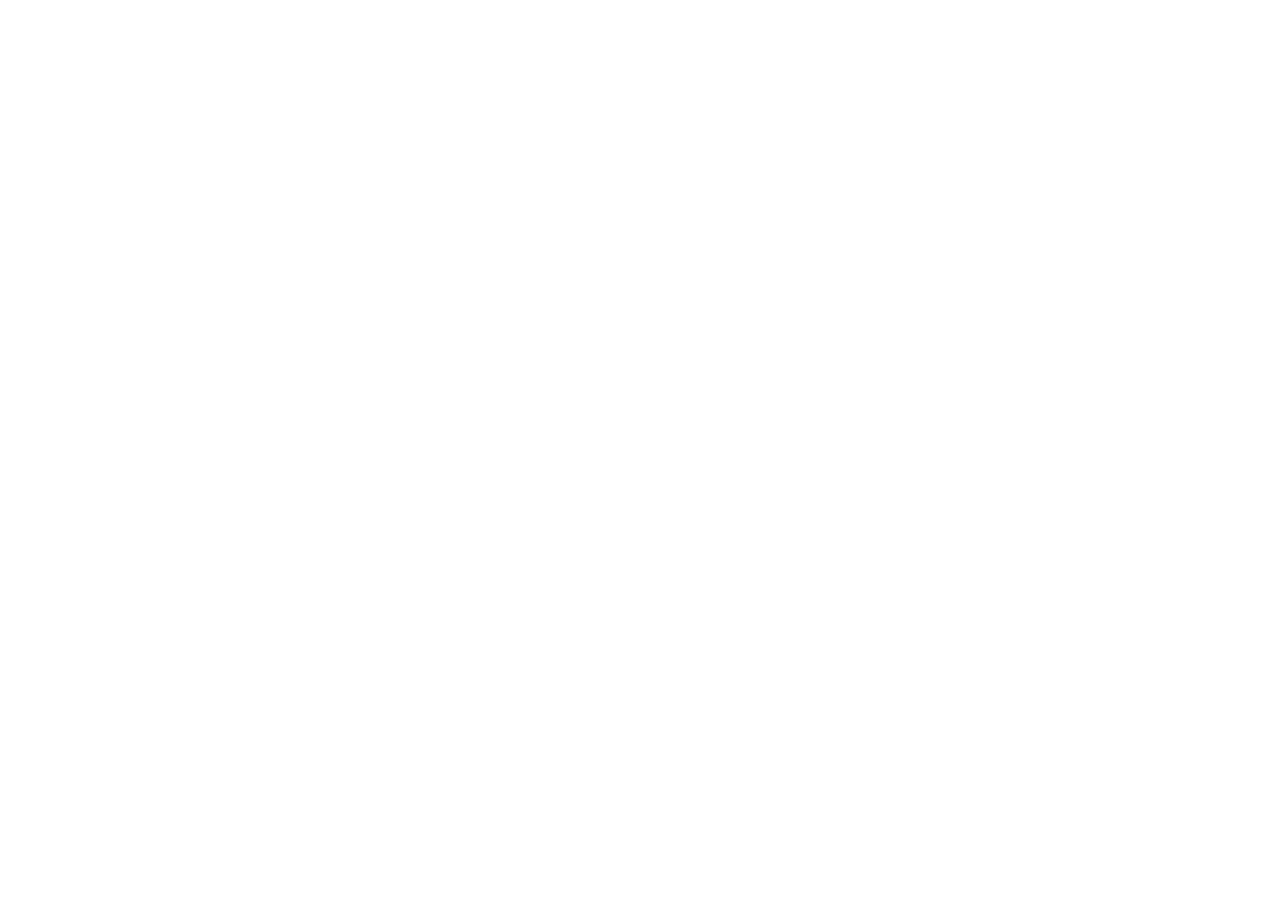
==== index.html @ 3e222f36 "Se crean los archivos index, styles y notmalize, y la carpeta img" ====
<!DOCTYPE html>
<html lang="en">
<head>
    <meta charset="UTF-8">
    <meta http-equiv="X-UA-Compatible" content="IE=edge">
    <meta name="viewport" content="width=device-width, initial-scale=1.0">
    <title>FrontEnd Store</title>
</head>
<body>
    
</body>
</html>
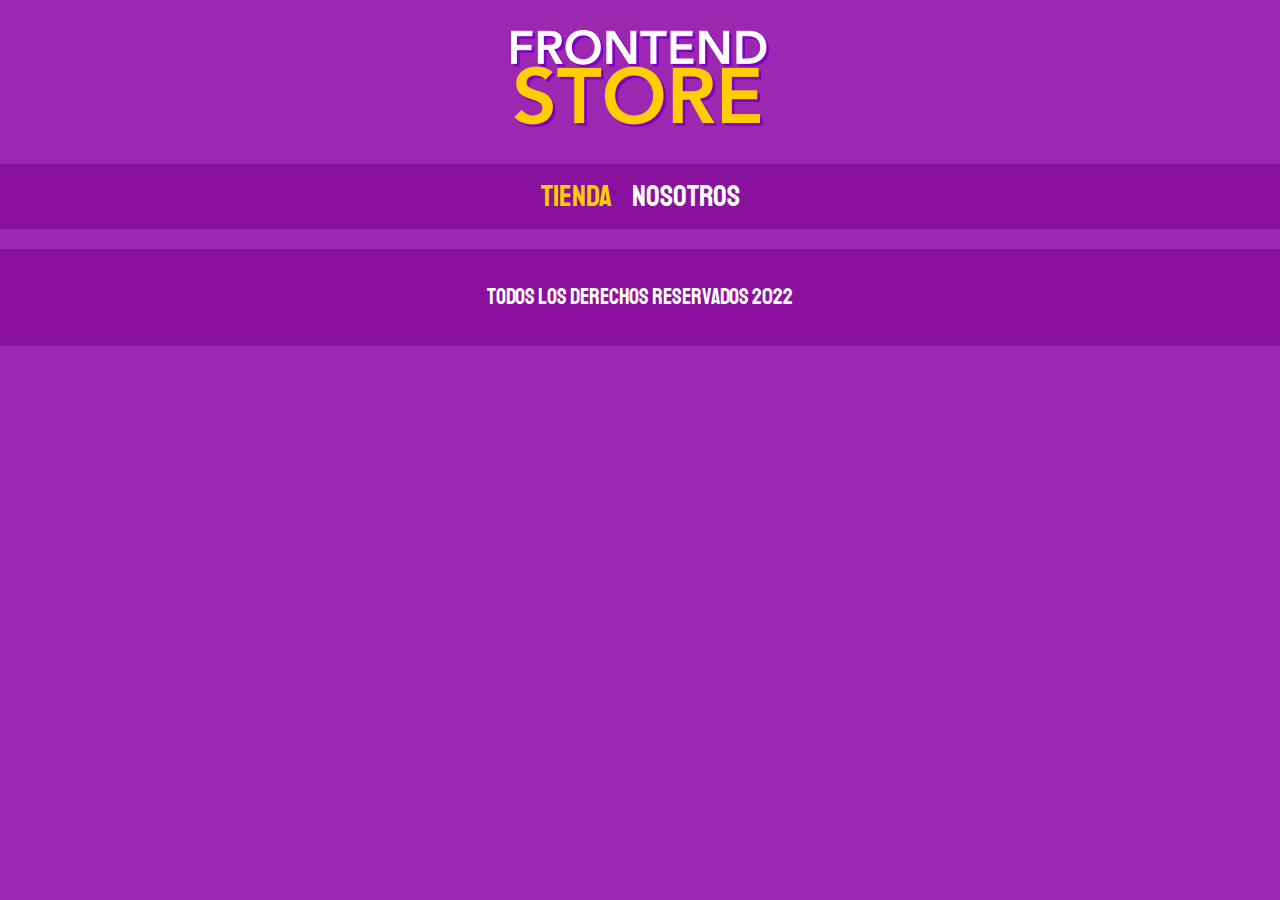
==== commit 534f1623: "Creación del encabezado, navegación y pie de página con BEM" ====
--- a/index.html
+++ b/index.html
@@ -5,8 +5,26 @@
     <meta http-equiv="X-UA-Compatible" content="IE=edge">
     <meta name="viewport" content="width=device-width, initial-scale=1.0">
     <title>FrontEnd Store</title>
+    <link rel="stylesheet" href="css/normailze.css">
+    <link rel="preconnect" href="https://fonts.googleapis.com">
+    <link rel="preconnect" href="https://fonts.gstatic.com" crossorigin>
+    <link href="https://fonts.googleapis.com/css2?family=Staatliches&display=swap" rel="stylesheet">
+    <link rel="stylesheet" href="css/styles.css">
 </head>
 <body>
-    
+    <header class="header">
+        <a href="index.html">
+            <img class="header__logo" src="img/logo.png" alt="Logotipo">
+        </a>
+    </header>
+
+    <nav class="navegacion">
+        <a class="navegacion__enlace navegacion__enlace--activo" href="#">Tienda</a>
+        <a class="navegacion__enlace" href="#">Nosotros</a>
+    </nav>
+
+    <footer class="footer">
+        <p class="footer__texto">Todos los derechos reservados 2022</p>
+    </footer>
 </body>
 </html>--- a/css/normailze.css
+++ b/css/normailze.css
@@ -0,0 +1,349 @@
+/*! normalize.css v8.0.1 | MIT License | github.com/necolas/normalize.css */
+
+/* Document
+   ========================================================================== */
+
+/**
+ * 1. Correct the line height in all browsers.
+ * 2. Prevent adjustments of font size after orientation changes in iOS.
+ */
+
+html {
+  line-height: 1.15; /* 1 */
+  -webkit-text-size-adjust: 100%; /* 2 */
+}
+
+/* Sections
+   ========================================================================== */
+
+/**
+ * Remove the margin in all browsers.
+ */
+
+body {
+  margin: 0;
+}
+
+/**
+ * Render the `main` element consistently in IE.
+ */
+
+main {
+  display: block;
+}
+
+/**
+ * Correct the font size and margin on `h1` elements within `section` and
+ * `article` contexts in Chrome, Firefox, and Safari.
+ */
+
+h1 {
+  font-size: 2em;
+  margin: 0.67em 0;
+}
+
+/* Grouping content
+   ========================================================================== */
+
+/**
+ * 1. Add the correct box sizing in Firefox.
+ * 2. Show the overflow in Edge and IE.
+ */
+
+hr {
+  box-sizing: content-box; /* 1 */
+  height: 0; /* 1 */
+  overflow: visible; /* 2 */
+}
+
+/**
+ * 1. Correct the inheritance and scaling of font size in all browsers.
+ * 2. Correct the odd `em` font sizing in all browsers.
+ */
+
+pre {
+  font-family: monospace, monospace; /* 1 */
+  font-size: 1em; /* 2 */
+}
+
+/* Text-level semantics
+   ========================================================================== */
+
+/**
+ * Remove the gray background on active links in IE 10.
+ */
+
+a {
+  background-color: transparent;
+}
+
+/**
+ * 1. Remove the bottom border in Chrome 57-
+ * 2. Add the correct text decoration in Chrome, Edge, IE, Opera, and Safari.
+ */
+
+abbr[title] {
+  border-bottom: none; /* 1 */
+  text-decoration: underline; /* 2 */
+  text-decoration: underline dotted; /* 2 */
+}
+
+/**
+ * Add the correct font weight in Chrome, Edge, and Safari.
+ */
+
+b,
+strong {
+  font-weight: bolder;
+}
+
+/**
+ * 1. Correct the inheritance and scaling of font size in all browsers.
+ * 2. Correct the odd `em` font sizing in all browsers.
+ */
+
+code,
+kbd,
+samp {
+  font-family: monospace, monospace; /* 1 */
+  font-size: 1em; /* 2 */
+}
+
+/**
+ * Add the correct font size in all browsers.
+ */
+
+small {
+  font-size: 80%;
+}
+
+/**
+ * Prevent `sub` and `sup` elements from affecting the line height in
+ * all browsers.
+ */
+
+sub,
+sup {
+  font-size: 75%;
+  line-height: 0;
+  position: relative;
+  vertical-align: baseline;
+}
+
+sub {
+  bottom: -0.25em;
+}
+
+sup {
+  top: -0.5em;
+}
+
+/* Embedded content
+   ========================================================================== */
+
+/**
+ * Remove the border on images inside links in IE 10.
+ */
+
+img {
+  border-style: none;
+}
+
+/* Forms
+   ========================================================================== */
+
+/**
+ * 1. Change the font styles in all browsers.
+ * 2. Remove the margin in Firefox and Safari.
+ */
+
+button,
+input,
+optgroup,
+select,
+textarea {
+  font-family: inherit; /* 1 */
+  font-size: 100%; /* 1 */
+  line-height: 1.15; /* 1 */
+  margin: 0; /* 2 */
+}
+
+/**
+ * Show the overflow in IE.
+ * 1. Show the overflow in Edge.
+ */
+
+button,
+input { /* 1 */
+  overflow: visible;
+}
+
+/**
+ * Remove the inheritance of text transform in Edge, Firefox, and IE.
+ * 1. Remove the inheritance of text transform in Firefox.
+ */
+
+button,
+select { /* 1 */
+  text-transform: none;
+}
+
+/**
+ * Correct the inability to style clickable types in iOS and Safari.
+ */
+
+button,
+[type="button"],
+[type="reset"],
+[type="submit"] {
+  -webkit-appearance: button;
+}
+
+/**
+ * Remove the inner border and padding in Firefox.
+ */
+
+button::-moz-focus-inner,
+[type="button"]::-moz-focus-inner,
+[type="reset"]::-moz-focus-inner,
+[type="submit"]::-moz-focus-inner {
+  border-style: none;
+  padding: 0;
+}
+
+/**
+ * Restore the focus styles unset by the previous rule.
+ */
+
+button:-moz-focusring,
+[type="button"]:-moz-focusring,
+[type="reset"]:-moz-focusring,
+[type="submit"]:-moz-focusring {
+  outline: 1px dotted ButtonText;
+}
+
+/**
+ * Correct the padding in Firefox.
+ */
+
+fieldset {
+  padding: 0.35em 0.75em 0.625em;
+}
+
+/**
+ * 1. Correct the text wrapping in Edge and IE.
+ * 2. Correct the color inheritance from `fieldset` elements in IE.
+ * 3. Remove the padding so developers are not caught out when they zero out
+ *    `fieldset` elements in all browsers.
+ */
+
+legend {
+  box-sizing: border-box; /* 1 */
+  color: inherit; /* 2 */
+  display: table; /* 1 */
+  max-width: 100%; /* 1 */
+  padding: 0; /* 3 */
+  white-space: normal; /* 1 */
+}
+
+/**
+ * Add the correct vertical alignment in Chrome, Firefox, and Opera.
+ */
+
+progress {
+  vertical-align: baseline;
+}
+
+/**
+ * Remove the default vertical scrollbar in IE 10+.
+ */
+
+textarea {
+  overflow: auto;
+}
+
+/**
+ * 1. Add the correct box sizing in IE 10.
+ * 2. Remove the padding in IE 10.
+ */
+
+[type="checkbox"],
+[type="radio"] {
+  box-sizing: border-box; /* 1 */
+  padding: 0; /* 2 */
+}
+
+/**
+ * Correct the cursor style of increment and decrement buttons in Chrome.
+ */
+
+[type="number"]::-webkit-inner-spin-button,
+[type="number"]::-webkit-outer-spin-button {
+  height: auto;
+}
+
+/**
+ * 1. Correct the odd appearance in Chrome and Safari.
+ * 2. Correct the outline style in Safari.
+ */
+
+[type="search"] {
+  -webkit-appearance: textfield; /* 1 */
+  outline-offset: -2px; /* 2 */
+}
+
+/**
+ * Remove the inner padding in Chrome and Safari on macOS.
+ */
+
+[type="search"]::-webkit-search-decoration {
+  -webkit-appearance: none;
+}
+
+/**
+ * 1. Correct the inability to style clickable types in iOS and Safari.
+ * 2. Change font properties to `inherit` in Safari.
+ */
+
+::-webkit-file-upload-button {
+  -webkit-appearance: button; /* 1 */
+  font: inherit; /* 2 */
+}
+
+/* Interactive
+   ========================================================================== */
+
+/*
+ * Add the correct display in Edge, IE 10+, and Firefox.
+ */
+
+details {
+  display: block;
+}
+
+/*
+ * Add the correct display in all browsers.
+ */
+
+summary {
+  display: list-item;
+}
+
+/* Misc
+   ========================================================================== */
+
+/**
+ * Add the correct display in IE 10+.
+ */
+
+template {
+  display: none;
+}
+
+/**
+ * Add the correct display in IE 10.
+ */
+
+[hidden] {
+  display: none;
+}
--- a/css/styles.css
+++ b/css/styles.css
@@ -0,0 +1,102 @@
+:root{
+    --primario: #9C27B0;
+    --primarioObscuro: #89119D;
+    --secundario: #FFCE00;
+    --secundarioObscuro: rgb(233,287,2);
+    --blanco: #FFF;
+    --negro: #000;
+
+    --fuentePrincipal: 'Staatliches', cursive;
+}
+
+html{
+    box-sizing: border-box;
+    font-size: 62.5% /*ajustar 1rem = 10px*/;
+}
+*, *:before, *:after {
+    box-sizing: inherit;
+}
+
+/** Globales **/
+body{
+    background-color: var(--primario);
+    font-size: 1.6rem;
+    line-height: 1.5;/*interlineado*/
+}
+
+p{
+    font-size: 1.8rem;
+    font-family: Arial, Helvetica, sans-serif;
+    color: var(--blanco);
+}
+
+a{
+    text-decoration: none;
+}
+
+img{
+    max-width: 100%;
+}
+
+.contenedor{
+    max-width: 120rem;
+    margin: 0 auto;
+}
+
+h1,h2,h3 {
+    text-align: center;
+    color: var(--secundario);
+    font-family: var(--fuentePrincipal);
+}
+h1 {
+    font-size: 4rem;
+}
+h2{
+    font-size: 3.2rem;
+}
+h3{
+    font-size: 2.4rem;
+}
+
+/** HEADER **/
+
+.header{
+    display: flex;
+    justify-content: center;
+}
+
+.header__logo{
+    margin: 3rem 0;
+}
+
+/** NAVEGACION **/
+
+.navegacion{
+    background-color: var(--primarioObscuro);
+    padding: 1rem 0;
+    display: flex;
+    justify-content: center;
+    gap: 2rem;
+}
+.navegacion__enlace{
+    font-family: var(--fuentePrincipal);
+    color: var(--blanco);
+    font-size: 3rem;
+}
+.navegacion__enlace--activo, 
+.navegacion__enlace:hover{
+    color: var(--secundario);
+}
+
+/** FOOTER **/
+.footer{
+    background-color: var(--primarioObscuro);
+    padding: 1rem 0;
+    margin-top: 2rem;
+}
+
+.footer__texto {
+    font-family: var(--fuentePrincipal);
+    text-align: center;
+    font-size: 2.2rem;
+}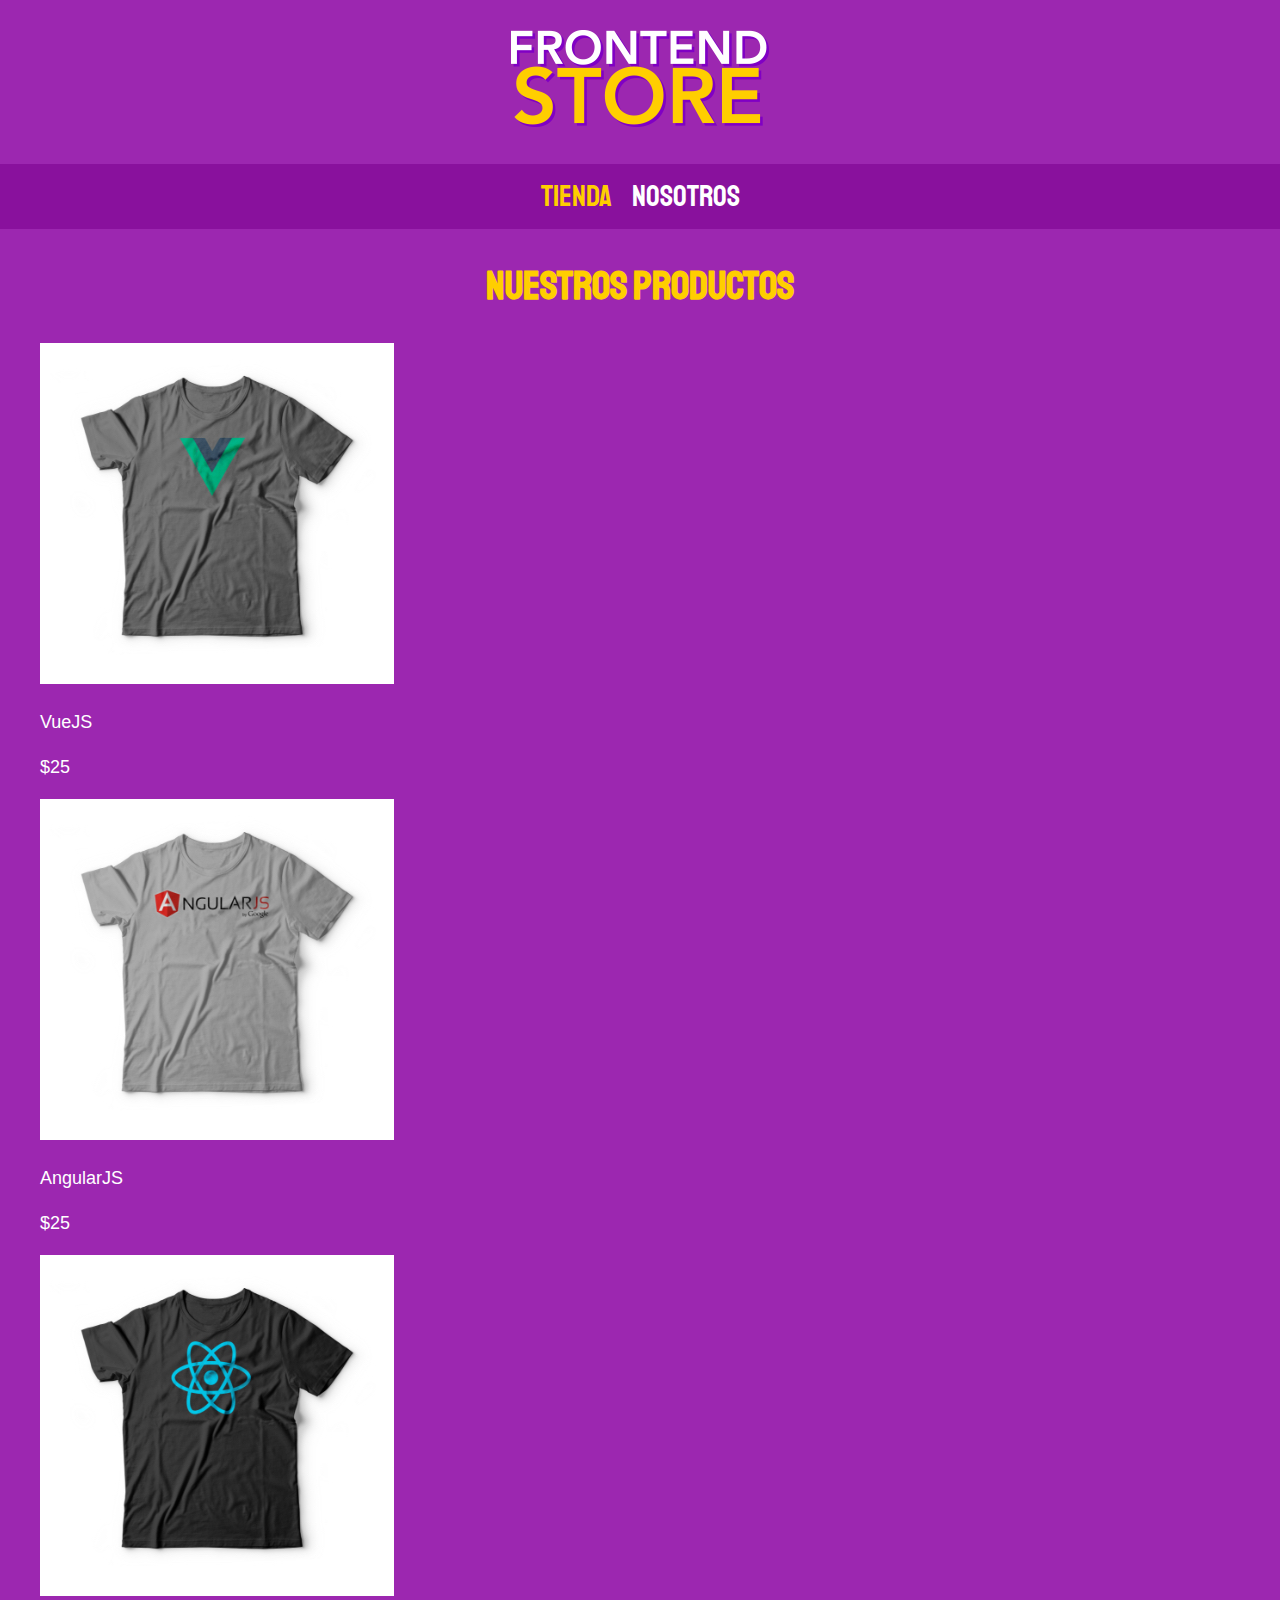
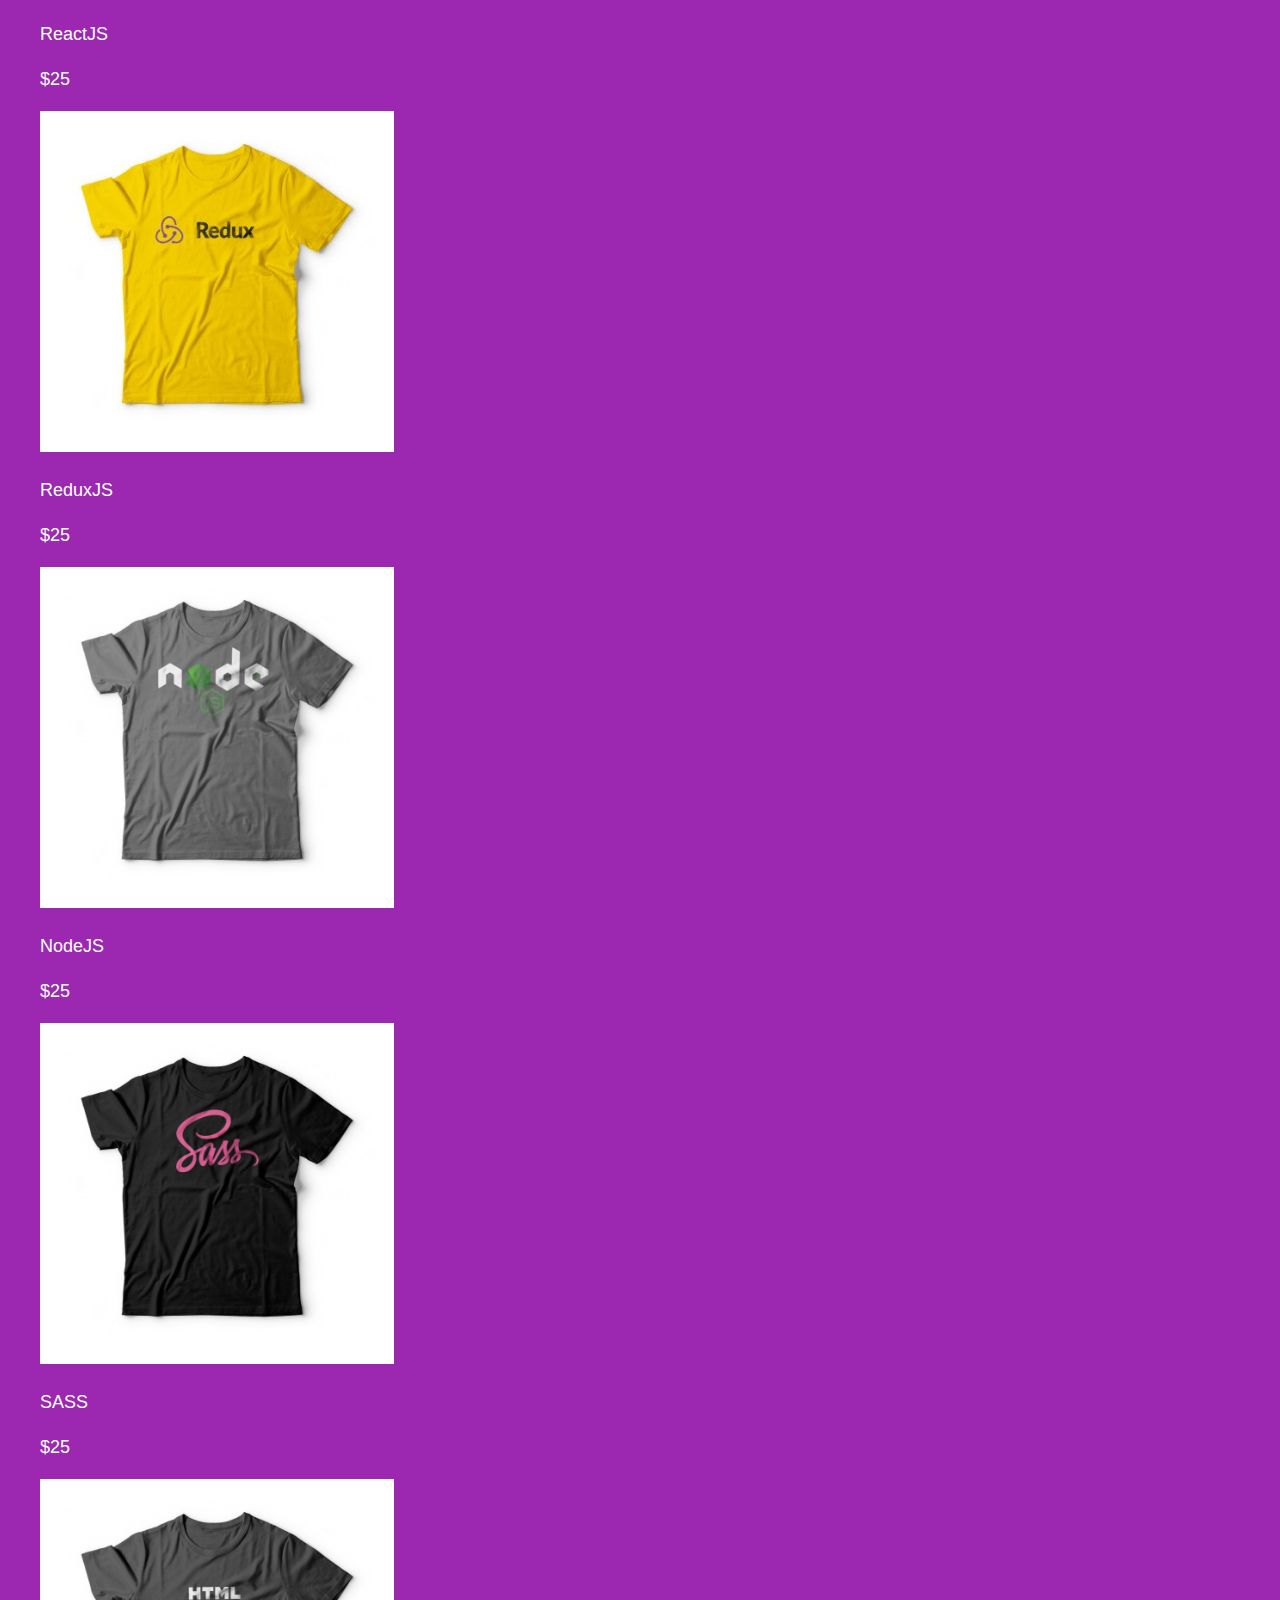
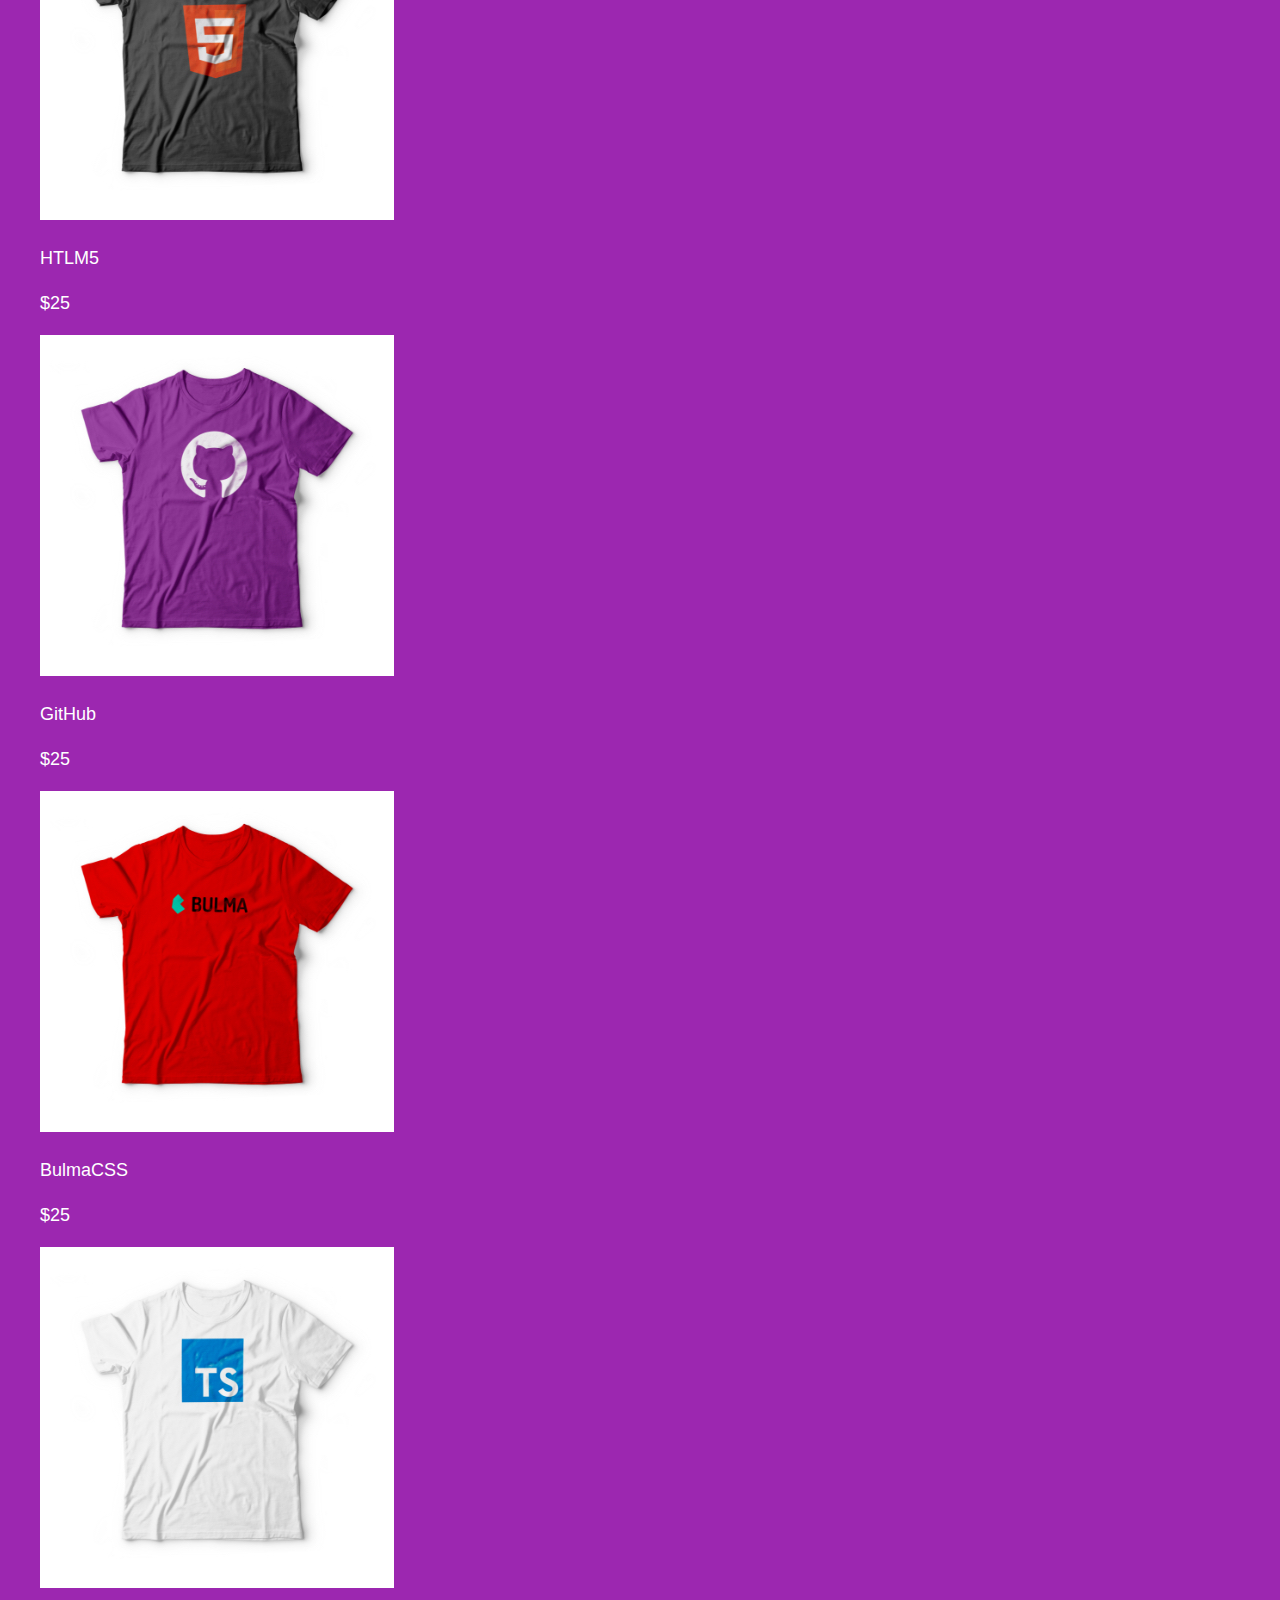
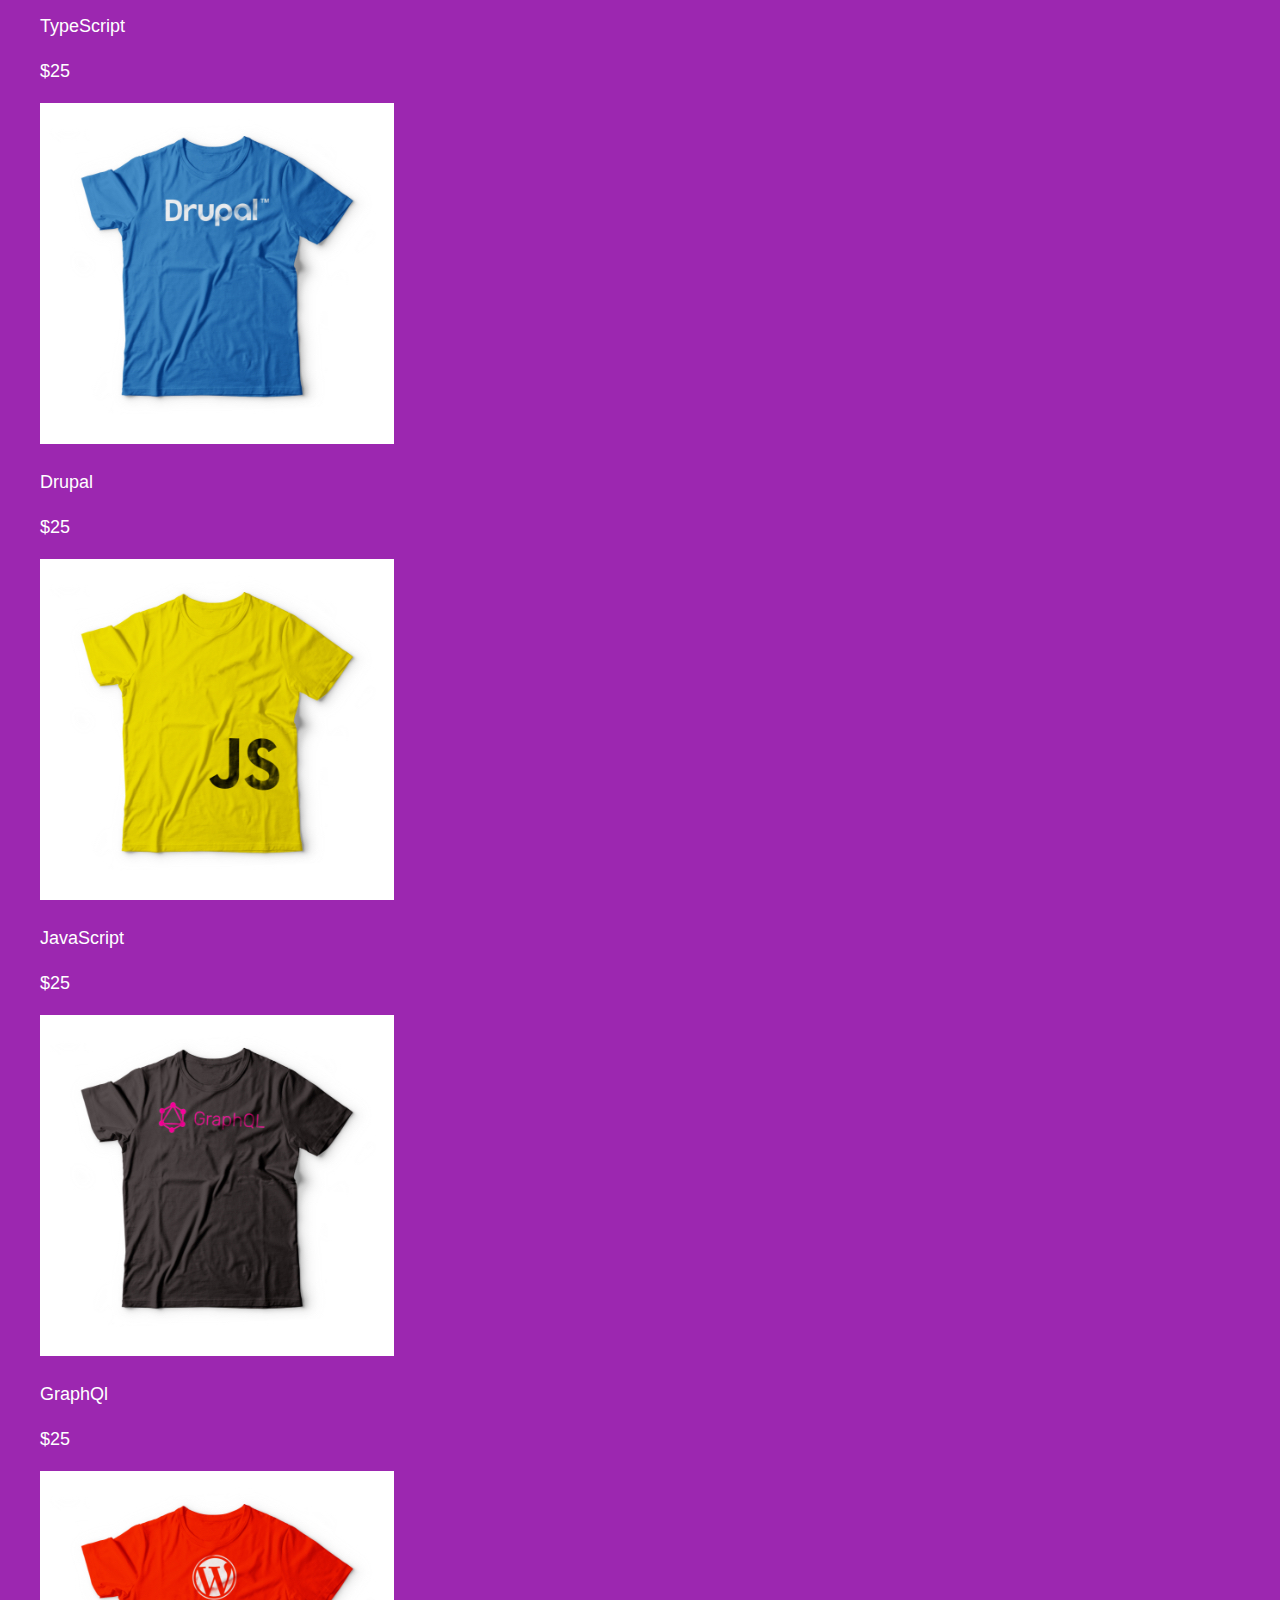
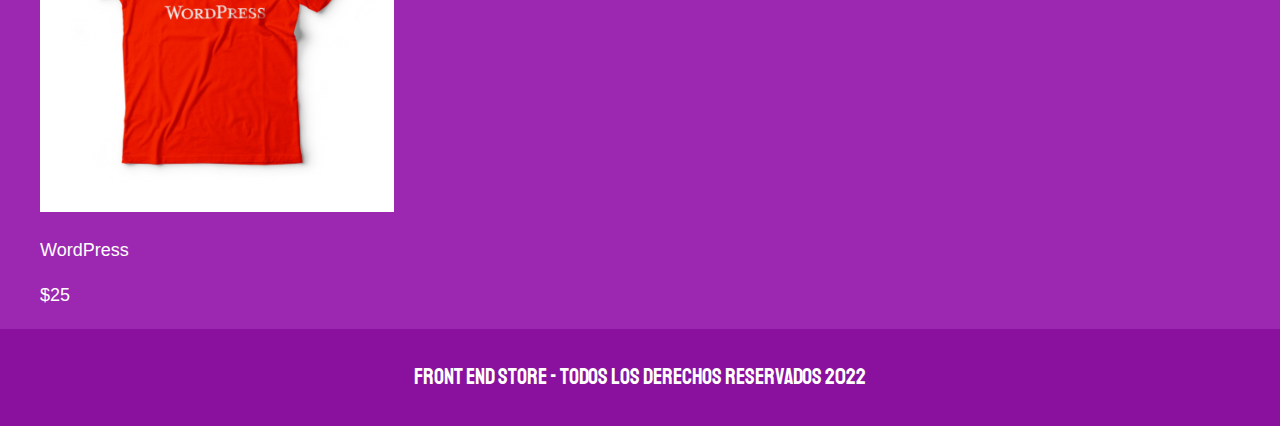
==== commit a6a2d667: "Se añaden clases 'producto'" ====
--- a/index.html
+++ b/index.html
@@ -19,12 +19,144 @@
     </header>
 
     <nav class="navegacion">
-        <a class="navegacion__enlace navegacion__enlace--activo" href="#">Tienda</a>
-        <a class="navegacion__enlace" href="#">Nosotros</a>
+        <a class="navegacion__enlace navegacion__enlace--activo" href="index.html">Tienda</a>
+        <a class="navegacion__enlace" href="nosotros.html">Nosotros</a>
     </nav>
 
+    <main class="contenedor">
+        <h1>Nuestros productos</h1>
+        <div class="grid">
+            <div class="producto">
+                <a href="producto.html">
+                    <img class="producto__imagen" src="img/1.jpg" alt="imagen camisa">
+                    <div class="producto__informacion">
+                        <p class="producto__nombre">VueJS</p>
+                        <p class="producto__precio">$25</p>
+                    </div>
+                </a>
+            </div><!-- .producto-->
+            <div class="producto">
+                <a href="producto.html">
+                    <img class="producto__imagen" src="img/2.jpg" alt="imagen camisa">
+                    <div class="producto__informacion">
+                        <p class="producto__nombre">AngularJS</p>
+                        <p class="producto__precio">$25</p>
+                    </div>
+                </a>
+            </div><!-- .producto-->
+            <div class="producto">
+                <a href="producto.html">
+                    <img class="producto__imagen" src="img/3.jpg" alt="imagen camisa">
+                    <div class="producto__informacion">
+                        <p class="producto__nombre">ReactJS</p>
+                        <p class="producto__precio">$25</p>
+                    </div>
+                </a>
+            </div><!-- .producto-->
+            <div class="producto">
+                <a href="producto.html">
+                    <img class="producto__imagen" src="img/4.jpg" alt="imagen camisa">
+                    <div class="producto__informacion">
+                        <p class="producto__nombre">ReduxJS</p>
+                        <p class="producto__precio">$25</p>
+                    </div>
+                </a>
+            </div><!-- .producto-->
+            <div class="producto">
+                <a href="producto.html">
+                    <img class="producto__imagen" src="img/5.jpg" alt="imagen camisa">
+                    <div class="producto__informacion">
+                        <p class="producto__nombre">NodeJS</p>
+                        <p class="producto__precio">$25</p>
+                    </div>
+                </a>
+            </div><!-- .producto-->
+            <div class="producto">
+                <a href="producto.html">
+                    <img class="producto__imagen" src="img/6.jpg" alt="imagen camisa">
+                    <div class="producto__informacion">
+                        <p class="producto__nombre">SASS</p>
+                        <p class="producto__precio">$25</p>
+                    </div>
+                </a>
+            </div><!-- .producto-->
+            <div class="producto">
+                <a href="producto.html">
+                    <img class="producto__imagen" src="img/7.jpg" alt="imagen camisa">
+                    <div class="producto__informacion">
+                        <p class="producto__nombre">HTLM5</p>
+                        <p class="producto__precio">$25</p>
+                    </div>
+                </a>
+            </div><!-- .producto-->
+            <div class="producto">
+                <a href="producto.html">
+                    <img class="producto__imagen" src="img/8.jpg" alt="imagen camisa">
+                    <div class="producto__informacion">
+                        <p class="producto__nombre">GitHub</p>
+                        <p class="producto__precio">$25</p>
+                    </div>
+                </a>
+            </div><!-- .producto-->
+            <div class="producto">
+                <a href="producto.html">
+                    <img class="producto__imagen" src="img/9.jpg" alt="imagen camisa">
+                    <div class="producto__informacion">
+                        <p class="producto__nombre">BulmaCSS</p>
+                        <p class="producto__precio">$25</p>
+                    </div>
+                </a>
+            </div><!-- .producto-->
+            <div class="producto">
+                <a href="producto.html">
+                    <img class="producto__imagen" src="img/10.jpg" alt="imagen camisa">
+                    <div class="producto__informacion">
+                        <p class="producto__nombre">TypeScript</p>
+                        <p class="producto__precio">$25</p>
+                    </div>
+                </a>
+            </div><!-- .producto-->
+            <div class="producto">
+                <a href="producto.html">
+                    <img class="producto__imagen" src="img/11.jpg" alt="imagen camisa">
+                    <div class="producto__informacion">
+                        <p class="producto__nombre">Drupal</p>
+                        <p class="producto__precio">$25</p>
+                    </div>
+                </a>
+            </div><!-- .producto-->
+            <div class="producto">
+                <a href="producto.html">
+                    <img class="producto__imagen" src="img/12.jpg" alt="imagen camisa">
+                    <div class="producto__informacion">
+                        <p class="producto__nombre">JavaScript</p>
+                        <p class="producto__precio">$25</p>
+                    </div>
+                </a>
+            </div><!-- .producto-->
+            <div class="producto">
+                <a href="producto.html">
+                    <img class="producto__imagen" src="img/13.jpg" alt="imagen camisa">
+                    <div class="producto__informacion">
+                        <p class="producto__nombre">GraphQl</p>
+                        <p class="producto__precio">$25</p>
+                    </div>
+                </a>
+            </div><!-- .producto-->
+            <div class="producto">
+                <a href="producto.html">
+                    <img class="producto__imagen" src="img/14.jpg" alt="imagen camisa">
+                    <div class="producto__informacion">
+                        <p class="producto__nombre">WordPress</p>
+                        <p class="producto__precio">$25</p>
+                    </div>
+                </a>
+            </div><!-- .producto-->
+        </div>
+    </main>
+
     <footer class="footer">
-        <p class="footer__texto">Todos los derechos reservados 2022</p>
+        <p class="footer__texto">Front End Store - Todos los derechos reservados 2022</p>
     </footer>
 </body>
 </html>--- a/css/styles.css
+++ b/css/styles.css
@@ -99,4 +99,22 @@
     font-family: var(--fuentePrincipal);
     text-align: center;
     font-size: 2.2rem;
+}
+
+/** PRODUCTOS **/
+
+.producto{
+
+}
+.producto__imagen{
+
+}
+.producto__información{
+
+}
+.producto__nombre{
+
+}
+.producto__precio{
+
 }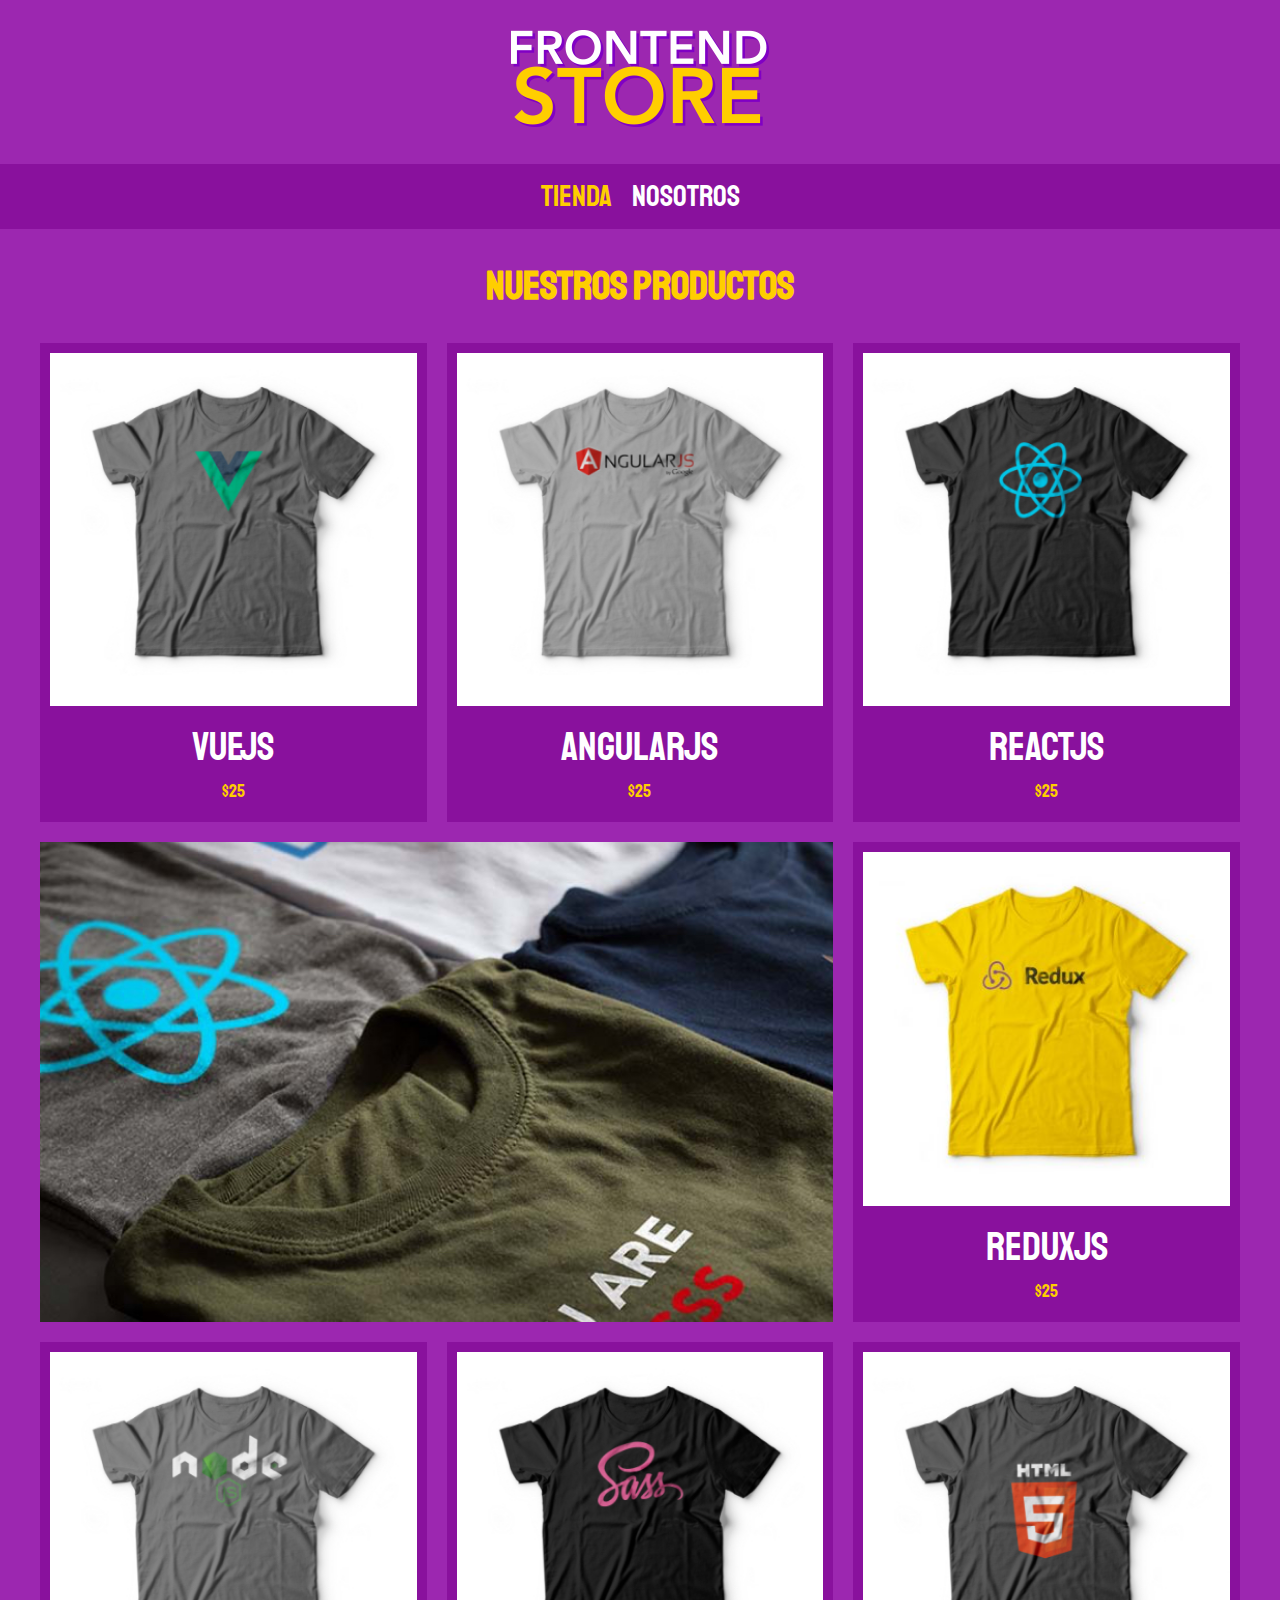
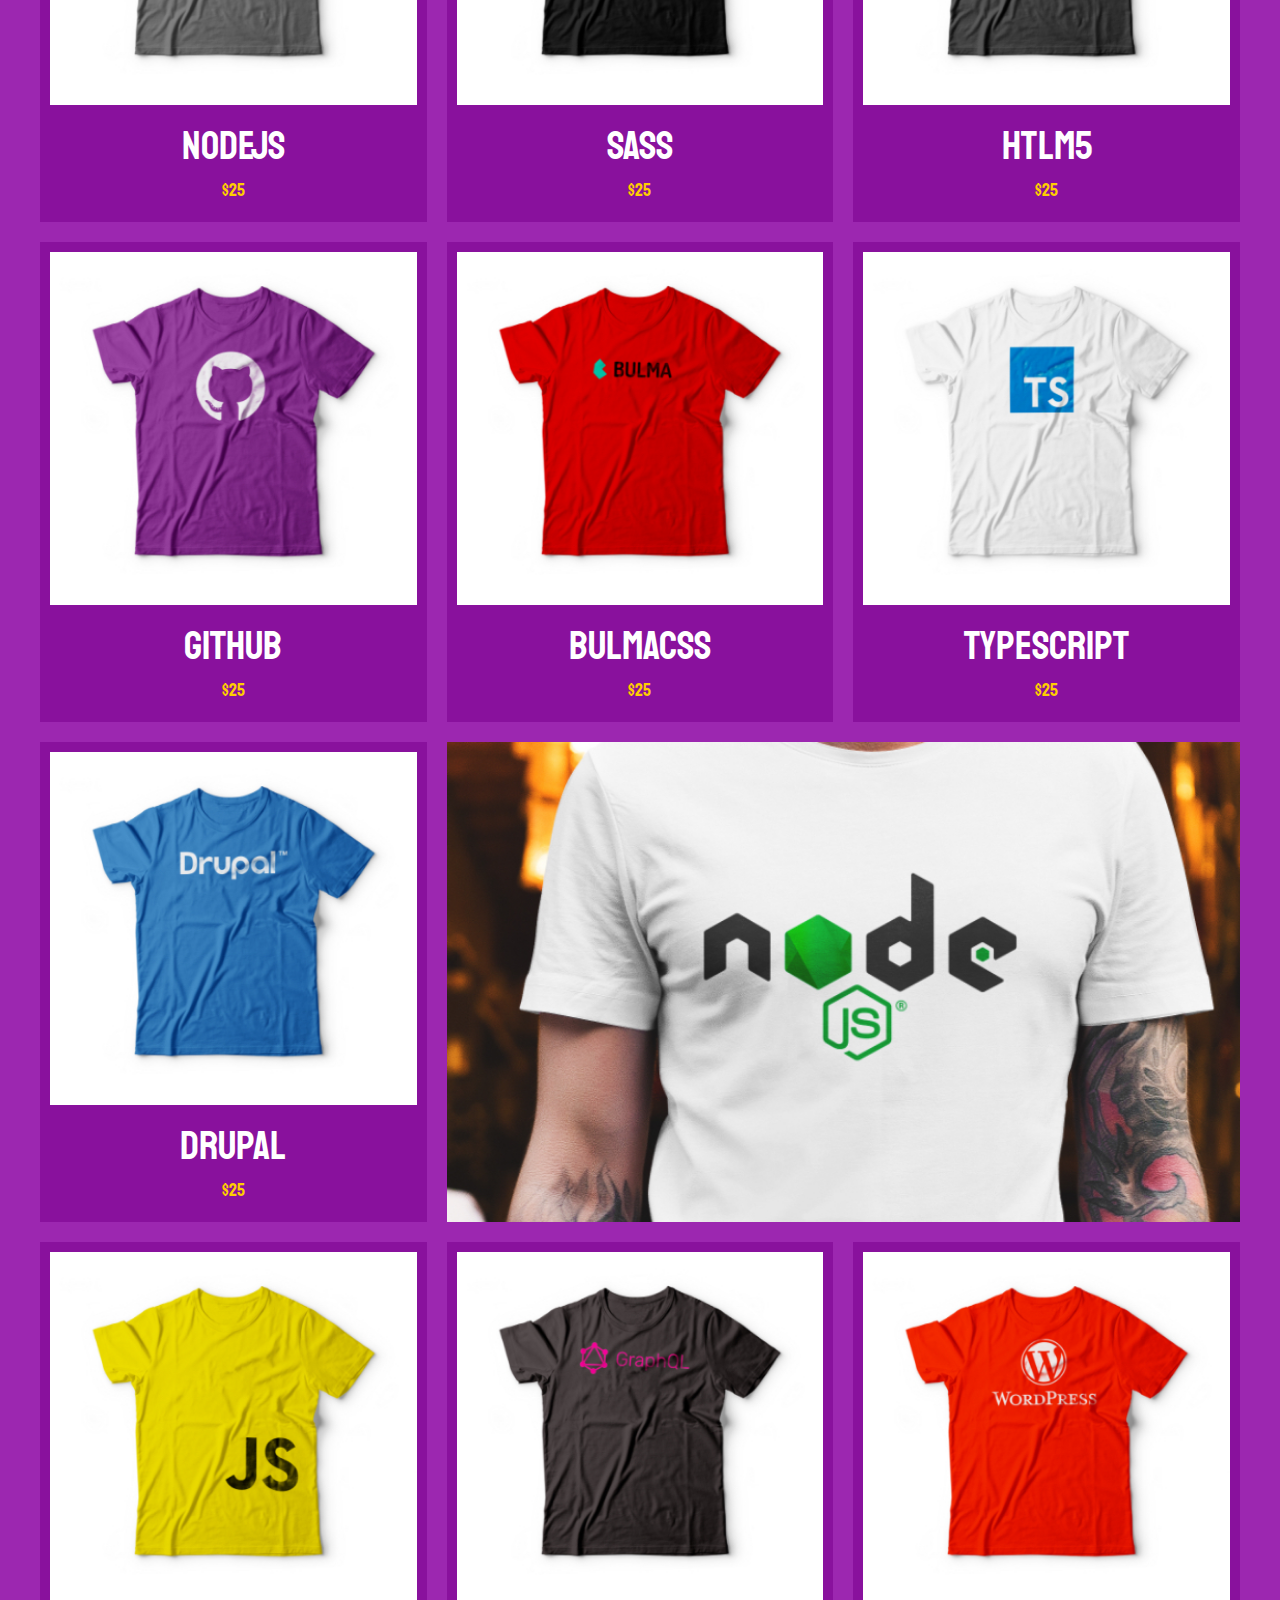
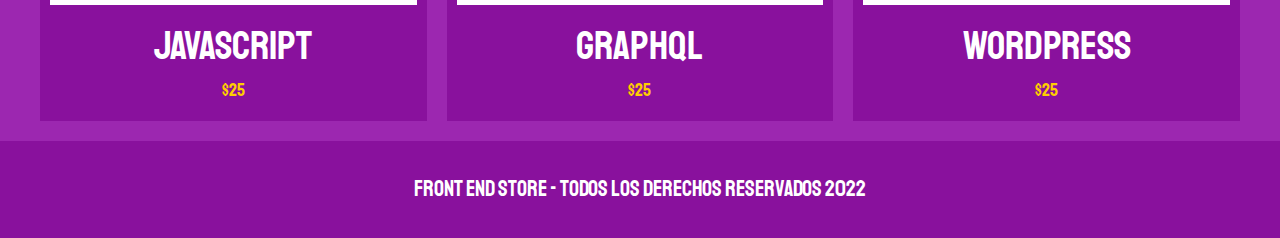
==== commit 22e4e97d: "Se integraron las imagenes ilustrativas dentro del GRID de productos" ====
--- a/index.html
+++ b/index.html
@@ -152,6 +152,8 @@
                     </div>
                 </a>
             </div><!-- .producto-->
+            <div class="grafico grafico--camisas"></div>
+            <div class="grafico grafico--node"></div>
         </div>
     </main>
 
--- a/css/styles.css
+++ b/css/styles.css
@@ -101,20 +101,66 @@
     font-size: 2.2rem;
 }
 
+/** GRID **/
+
+.grid{
+    display: grid;
+    grid-template-columns: repeat(2,1fr);
+    gap: 2rem;
+}
+@media (min-width: 768px) {
+    .grid{
+        grid-template-columns: repeat(3,1fr);
+    }
+}
+
 /** PRODUCTOS **/
 
 .producto{
-
+    background-color: var(--primarioObscuro);
+    padding: 1rem;
 }
 .producto__imagen{
+    width: 100%;
+}
+.producto__informacion{
 
-}
-.producto__información{
 
 }
 .producto__nombre{
+    font-size: 4rem;
+}
+.producto__precio{
+    font-size: 2.8;
+    color: var(--secundario);
+}
+.producto__nombre, .producto__precio{
+    font-family: var(--fuentePrincipal);
+    margin: 1rem 0;
+    text-align: center;
+    line-height: 1.2;
+}
+
+/**GRAFICOS**/
+
+.grafico{
+    min-height: 30rem;
+    background-repeat: no-repeat;
+    background-size: cover;
+    grid-column: 1 / 3;
 
 }
-.producto__precio{
-
+.grafico--camisas{
+    grid-row: 2 / 3;
+    background-image: url(../img/grafico1.jpg);
+}
+.grafico--node{
+    background-image: url(../img/grafico2.jpg);
+    grid-row: 8 / 9;
+}
+@media (min-width: 768px) {
+    .grafico--node{
+        grid-row: 5 / 6;
+        grid-column: 2 / 4;
+    }
 }